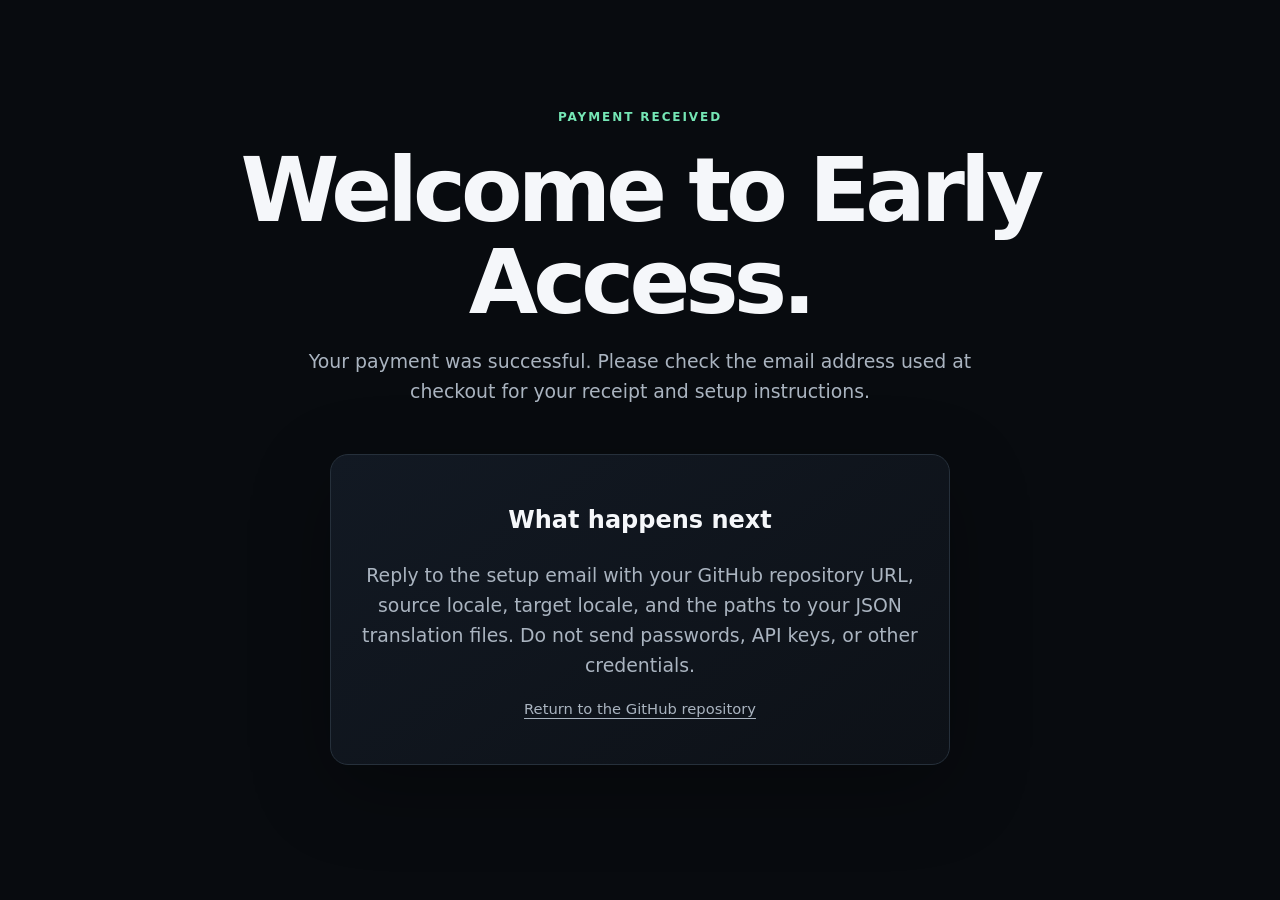
==== thanks.html @ f748d01e "Add thanks.html for Early Access sales flow" ====
<!doctype html>
<html lang="en">
<head>
  <meta charset="utf-8">
  <meta name="viewport" content="width=device-width, initial-scale=1">
  <meta name="robots" content="noindex">
  <title>Payment received — Localization Gate</title>
  <link rel="stylesheet" href="styles.css">
</head>
<body>
  <main>
    <section class="hero">
      <p class="eyebrow">PAYMENT RECEIVED</p>
      <h1>Welcome to Early Access.</h1>
      <p class="lead">Your payment was successful. Please check the email address used at checkout for your receipt and setup instructions.</p>
      <div class="offer-card">
        <h2>What happens next</h2>
        <p class="lead">Reply to the setup email with your GitHub repository URL, source locale, target locale, and the paths to your JSON translation files. Do not send passwords, API keys, or other credentials.</p>
        <p><a class="text-link" href="https://github.com/quietlayer/localization-gate">Return to the GitHub repository</a></p>
      </div>
    </section>
  </main>
</body>
</html>
---- styles.css ----
:root {
  color-scheme: dark;
  --bg: #080b0f;
  --panel: #10151c;
  --line: #26303b;
  --text: #f5f7fa;
  --muted: #aab4c0;
  --accent: #75e6b5;
  --accent-dark: #061a12;
  font-family: Inter, ui-sans-serif, system-ui, -apple-system, BlinkMacSystemFont, "Segoe UI", sans-serif;
}

* { box-sizing: border-box; }
html { scroll-behavior: smooth; }
body { margin: 0; background: var(--bg); color: var(--text); line-height: 1.6; }
a { color: inherit; }
button { font: inherit; }

.site-header, footer {
  width: min(1120px, calc(100% - 40px));
  margin: 0 auto;
  display: flex;
  justify-content: space-between;
  align-items: center;
}
.site-header { height: 72px; border-bottom: 1px solid var(--line); }
.brand { font-weight: 760; text-decoration: none; letter-spacing: -.02em; }
.text-link { color: var(--muted); font-size: .92rem; text-underline-offset: 4px; }

main { width: min(1120px, calc(100% - 40px)); margin: 0 auto; }
.hero { padding: 96px 0 80px; text-align: center; }
.eyebrow, .section-label { color: var(--accent); font-size: .75rem; font-weight: 800; letter-spacing: .16em; }
h1 { margin: 18px auto; max-width: 950px; font-size: clamp(2.65rem, 7vw, 5.8rem); line-height: 1.02; letter-spacing: -.055em; }
.lead { max-width: 680px; margin: 0 auto; color: var(--muted); font-size: 1.18rem; }
.offer-card { max-width: 620px; margin: 48px auto 0; padding: 26px; border: 1px solid var(--line); border-radius: 18px; background: linear-gradient(145deg, #121923, #0d1117); box-shadow: 0 24px 80px rgba(0,0,0,.3); }
.offer-label { color: var(--muted); font-size: .88rem; }
.price { margin: 4px 0 20px; font-size: 3.1rem; font-weight: 800; letter-spacing: -.04em; }
.price span { font-size: 1.5rem; vertical-align: 15%; }
.price small { display: block; color: var(--muted); font-size: .78rem; font-weight: 500; letter-spacing: 0; }
.button { width: 100%; border: 0; border-radius: 10px; padding: 15px 18px; background: var(--accent); color: var(--accent-dark); font-weight: 800; cursor: pointer; }
.button:hover:not(:disabled) { filter: brightness(1.07); transform: translateY(-1px); }
.button:disabled { background: #303943; color: #9aa4af; cursor: not-allowed; }
.button-note, .final-cta > p:last-child { margin: 10px 0 0; color: var(--muted); font-size: .8rem; }

.section { padding: 78px 0; border-top: 1px solid var(--line); }
.section h2, .final-cta h2 { margin: 8px 0 0; font-size: clamp(2rem, 4.5vw, 3.6rem); line-height: 1.08; letter-spacing: -.04em; }
.problem, .included { display: grid; grid-template-columns: 1.15fr .85fr; gap: 70px; align-items: start; }
.problem > p { color: var(--muted); font-size: 1.1rem; }
.grid { display: grid; grid-template-columns: repeat(2, 1fr); gap: 14px; margin-top: 28px; }
.grid article { min-height: 200px; padding: 24px; border: 1px solid var(--line); border-radius: 14px; background: var(--panel); }
.grid article span { color: var(--accent); font: 800 .75rem ui-monospace, monospace; }
.grid h3, .steps h3 { margin: 30px 0 6px; }
.grid p, .steps p, .faq p { margin: 0; color: var(--muted); }
.included ul { margin: 0; padding: 0; list-style: none; }
.included li { padding: 14px 0 14px 30px; border-bottom: 1px solid var(--line); position: relative; }
.included li::before { content: "✓"; position: absolute; left: 0; color: var(--accent); font-weight: 800; }
.steps ol { display: grid; grid-template-columns: repeat(3, 1fr); gap: 14px; padding: 0; list-style: none; }
.steps li { padding: 24px; border-top: 1px solid var(--accent); }
.steps li > span { display: block; color: var(--accent); font: 800 .8rem ui-monospace, monospace; }
.steps h3 { margin-top: 28px; }
.faq details { border-top: 1px solid var(--line); padding: 20px 0; }
.faq details:last-child { border-bottom: 1px solid var(--line); }
.faq summary { cursor: pointer; font-weight: 700; }
.faq details p { padding-top: 12px; max-width: 760px; }
.final-cta { padding: 100px 20px; text-align: center; border-top: 1px solid var(--line); }
.final-cta h2 { max-width: 780px; margin: 8px auto 30px; }
.final-cta .button { max-width: 420px; }
footer { min-height: 90px; border-top: 1px solid var(--line); color: var(--muted); font-size: .85rem; }

@media (max-width: 720px) {
  .site-header, main, footer { width: min(100% - 28px, 1120px); }
  .hero { padding: 66px 0 60px; }
  h1 { font-size: clamp(2.55rem, 13vw, 4rem); }
  .offer-card { padding: 20px; }
  .problem, .included { grid-template-columns: 1fr; gap: 26px; }
  .grid, .steps ol { grid-template-columns: 1fr; }
  .section { padding: 58px 0; }
  footer { flex-direction: column; justify-content: center; gap: 4px; }
}
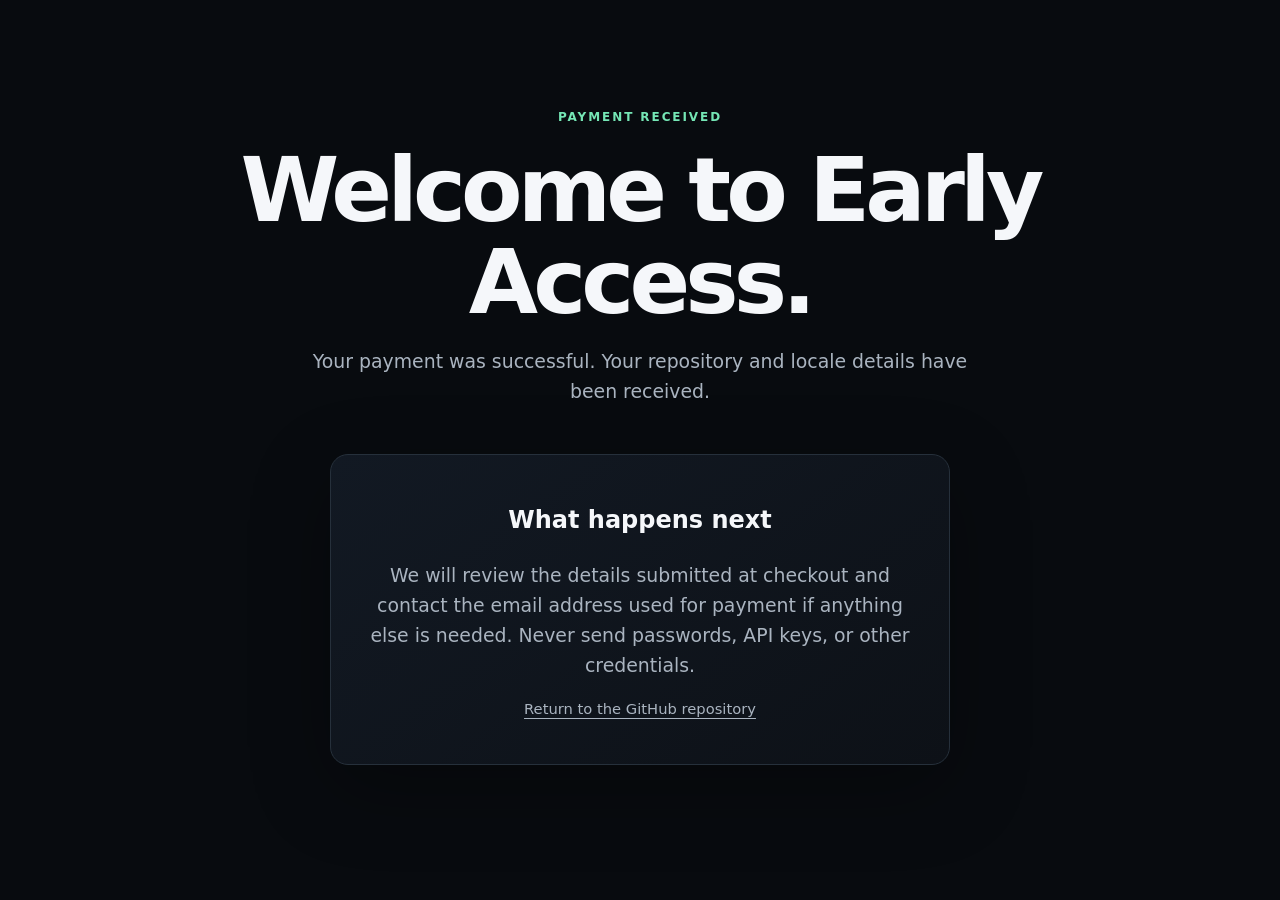
==== commit 007a49e8: "Clarify post-purchase onboarding" ====
--- a/thanks.html
+++ b/thanks.html
@@ -12,10 +12,10 @@
     <section class="hero">
       <p class="eyebrow">PAYMENT RECEIVED</p>
       <h1>Welcome to Early Access.</h1>
-      <p class="lead">Your payment was successful. Please check the email address used at checkout for your receipt and setup instructions.</p>
+      <p class="lead">Your payment was successful. Your repository and locale details have been received.</p>
       <div class="offer-card">
         <h2>What happens next</h2>
-        <p class="lead">Reply to the setup email with your GitHub repository URL, source locale, target locale, and the paths to your JSON translation files. Do not send passwords, API keys, or other credentials.</p>
+        <p class="lead">We will review the details submitted at checkout and contact the email address used for payment if anything else is needed. Never send passwords, API keys, or other credentials.</p>
         <p><a class="text-link" href="https://github.com/quietlayer/localization-gate">Return to the GitHub repository</a></p>
       </div>
     </section>
